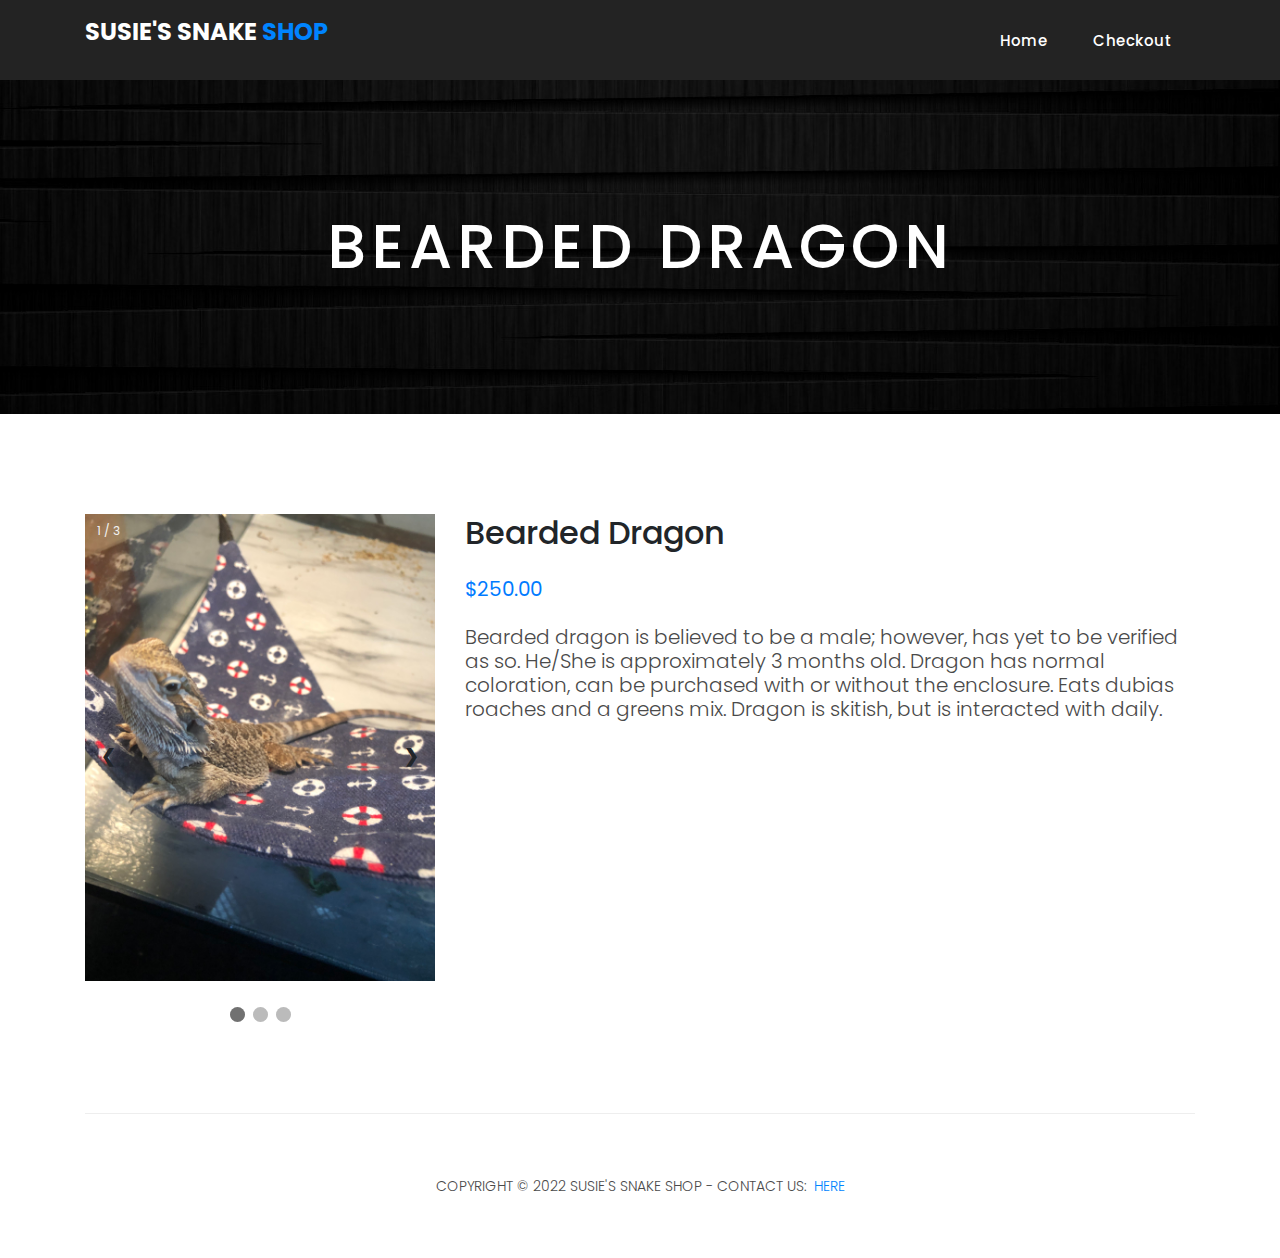
==== bearded-dragon.html @ 1cef0188 "Add files via upload" ====
<!DOCTYPE html>
<html lang="en">
  <head>

    <meta charset="utf-8">
    <meta name="viewport" content="width=device-width, initial-scale=1, shrink-to-fit=no">
    <meta name="description" content="">
    <meta name="author" content="">
    <link rel="icon" href="assets/images/favicon.ico">

    <link href="https://fonts.googleapis.com/css?family=Poppins:100,200,300,400,500,600,700,800,900&display=swap" rel="stylesheet">

    <title>SSS | Bearded Dragon</title>

    <!-- Bootstrap core CSS -->
    <link href="vendor/bootstrap/css/bootstrap.min.css" rel="stylesheet">

    <!-- Additional CSS Files -->
    <link rel="stylesheet" href="assets/css/fontawesome.css">
    <link rel="stylesheet" href="assets/css/style.css">
    <link rel="stylesheet" href="assets/css/owl.css">
    <style>
      * {box-sizing:border-box}

/* Slideshow container */
.slideshow-container {
  max-width: 1000px;
  position: relative;
  margin: auto;
}

/* Hide the images by default */
.mySlides {
  display: none;
}

/* Next & previous buttons */
.prev, .next {
  cursor: pointer;
  position: absolute;
  top: 50%;
  width: auto;
  margin-top: -22px;
  padding: 16px;
  color: white;
  font-weight: bold;
  font-size: 18px;
  transition: 0.6s ease;
  border-radius: 0 3px 3px 0;
  user-select: none;
}

/* Position the "next button" to the right */
.next {
  right: 0;
  border-radius: 3px 0 0 3px;
}

/* On hover, add a black background color with a little bit see-through */
.prev:hover, .next:hover {
  background-color: rgba(0,0,0,0.8);
}

/* Caption text */
.text {
  color: #f2f2f2;
  font-size: 15px;
  padding: 8px 12px;
  position: absolute;
  bottom: 8px;
  width: 100%;
  text-align: center;
}

/* Number text (1/3 etc) */
.numbertext {
  color: #f2f2f2;
  font-size: 12px;
  padding: 8px 12px;
  position: absolute;
  top: 0;
}

/* The dots/bullets/indicators */
.dot {
  cursor: pointer;
  height: 15px;
  width: 15px;
  margin: 0 2px;
  background-color: #bbb;
  border-radius: 50%;
  display: inline-block;
  transition: background-color 0.6s ease;
}

.active, .dot:hover {
  background-color: #717171;
}

/* Fading animation */
.fade {
  animation-name: fade;
  animation-duration: 0.13s;
}

@keyframes fade {
  from {opacity: .4} 
  to {opacity: 1}
}
    </style>
  </head>

  <body>

    <!-- ***** Preloader Start ***** -->
    <div id="preloader">
        <div class="jumper">
            <div></div>
            <div></div>
            <div></div>
        </div>
    </div>  
    <!-- ***** Preloader End ***** -->

    <!-- Header -->
    <header class="">
      <nav class="navbar navbar-expand-lg">
        <div class="container">
          <a class="navbar-brand" href="index.html"><h2>Susie's Snake <em>Shop</em></h2></a>
          <button class="navbar-toggler" type="button" data-toggle="collapse" data-target="#navbarResponsive" aria-controls="navbarResponsive" aria-expanded="false" aria-label="Toggle navigation">
            <span class="navbar-toggler-icon"></span>
          </button>
          <div class="collapse navbar-collapse" id="navbarResponsive">
            <ul class="navbar-nav ml-auto">
                <li class="nav-item">
                    <a class="nav-link" href="index.html">Home
                      <span class="sr-only">(current)</span>
                    </a>
                </li>
                <li class="nav-item"><a class="nav-link" href="https://www.paypal.com/cgi-bin/webscr?cmd=_cart&business=KZ93U49LVFB62&display=1" target="_blank">Checkout</a></li>
            </ul>
          </div>
        </div>
      </nav>
    </header>

    <!-- Page Content -->
    <div class="page-heading about-heading header-text" style="background-image: url(assets/images/bg.jpg);">
      <div class="container">
        <div class="row">
          <div class="col-md-12">
            <div class="text-content">
              <h2>Bearded Dragon</h2>
              <h2></h2>
            </div>
          </div>
        </div>
      </div>
    </div>

    <div class="products">
      <div class="container">
        <div class="row">
          <div class="col-md-4 col-xs-12">
            <div>
              <!-- Slide Show-->
              <div class="slideshow-container">

                <div class="mySlides">
                  <div class="numbertext">1 / 3</div>
                  <img src="animals/bearded-dragon/dragon1.jpg" style="width:100%">
                  <div class="text"></div>
                </div>
                
                <div class="mySlides">
                  <div class="numbertext">2 / 3</div>
                  <img src="animals/bearded-dragon/dragon2.jpg" style="width:100%">
                  <div class="text"></div>
                </div>
                
                <div class="mySlides">
                  <div class="numbertext">3 / 3</div>
                  <img src="animals/bearded-dragon/dragon3.jpg" style="width:100%">
                  <div class="text"></div>
                </div>
                
                <a class="prev" onclick="plusSlides(-1)">❮</a>
                <a class="next" onclick="plusSlides(1)">❯</a>
                
                </div>
                <br>
                
                <div style="text-align:center">
                  <span class="dot" onclick="currentSlide(1)"></span> 
                  <span class="dot" onclick="currentSlide(2)"></span> 
                  <span class="dot" onclick="currentSlide(3)"></span> 
                </div>
            </div>
            <br>
          </div>

          <div class="col-md-8 col-xs-12">
            <form action="#" method="post" class="form">
              <h2>Bearded Dragon</h2>

              <br>

              <p class="lead">
                <strong class="text-primary">$250.00</strong>
              </p>

              <br>

              <p class="lead">
              Bearded dragon is believed to be a male; however, has yet to be verified as so. He/She is approximately
              3 months old. Dragon has normal coloration, can be purchased with or without the enclosure. Eats dubias roaches
              and a greens mix. Dragon is skitish, but is interacted with daily.
              </p>

              <br> 

              <!-- BUY NOW CODE--> 
              
              <!-- END OF BUY NOW CODE--> 
            </form>
          </div>
        </div>
      </div>
    </div>

    <footer>
      <div class="container">
        <div class="row">
          <div class="col-md-12">
            <div class="inner-content">
              <p>Copyright © 2022 Susie's Snake Shop - Contact us: <a href="mailto:susiessnakeshop@gmail.com" target="_blank">Here</a></p>
            </div>
          </div>
        </div>
      </div>
    </footer>

    <!-- Bootstrap core JavaScript -->
    <script src="vendor/jquery/jquery.min.js"></script>
    <script src="vendor/bootstrap/js/bootstrap.bundle.min.js"></script>

    <!-- Additional Scripts -->
    <script src="assets/js/custom.js"></script>
    <script src="assets/js/owl.js"></script>
    <script>
      let slideIndex = 1;
      showSlides(slideIndex);
      
      function plusSlides(n) {
        showSlides(slideIndex += n);
      }
      
      function currentSlide(n) {
        showSlides(slideIndex = n);
      }
      
      function showSlides(n) {
        let i;
        let slides = document.getElementsByClassName("mySlides");
        let dots = document.getElementsByClassName("dot");
        if (n > slides.length) {slideIndex = 1}    
        if (n < 1) {slideIndex = slides.length}
        for (i = 0; i < slides.length; i++) {
          slides[i].style.display = "none";  
        }
        for (i = 0; i < dots.length; i++) {
          dots[i].className = dots[i].className.replace(" active", "");
        }
        slides[slideIndex-1].style.display = "block";  
        dots[slideIndex-1].className += " active";
      }
    </script>
  </body>

</html>
---- assets/css/style.css ----
body {
  font-family: 'Poppins', sans-serif;
  overflow-x: hidden;
  text-rendering: optimizeLegibility;
  -webkit-font-smoothing: antialiased;
  -moz-osx-font-smoothing: grayscale;
}
p {
	margin-bottom: 0px;
	font-size: 14px;
	font-weight: 300;
	color: #4a4a4a;
	line-height: 24px;
}
a {
	text-decoration: none!important;
}
ul {
	padding: 0;
	margin: 0;
	list-style: none;
}

h1,h2,h3,h4,h5,h6 {
	margin: 0px;
}

ul.social-icons li {
	display: inline-block;
	margin-right: 3px;
}

ul.social-icons li:last-child {
	margin-right: 0px;
}

ul.social-icons li a {
	width: 50px;
	height: 50px;
	display: inline-block;
	line-height: 50px;
	background-color: #eee;
	color: #121212;
	font-size: 18px;
	text-align: center;
	transition: all .3s;
}

ul.social-icons li a:hover {
	background-color: #0084ff;
	color: #fff;
}

a.filled-button {
	background-color: #0084ff;
	color: #fff;
	font-size: 14px;
	text-transform: capitalize;
	font-weight: 300;
	padding: 10px 20px;
	border-radius: 5px;
	display: inline-block;
	transition: all 0.3s;
}

a.filled-button:hover {
	background-color: #121212;
	color: #fff;
}

.section-heading {
	text-align: left;
	margin-bottom: 60px;
	border-bottom: 1px solid #eee;
}

.section-heading h2 {
	font-size: 28px;
	font-weight: 400;
	color: #1e1e1e;
	margin-bottom: 15px;
}

.page-heading {
	padding: 210px 0px 130px 0px;
	text-align: center;
	background-position: center center;
	background-repeat: no-repeat;
	background-size: cover;
}

.page-heading .text-content h4 {
	color: #0084ff;
	font-size: 22px;
	text-transform: uppercase;
	font-weight: 700;
	margin-bottom: 15px;
}

.page-heading .text-content h2 {
	color: #fff;
	font-size: 62px;
	text-transform: uppercase;
	letter-spacing: 5px;
}

#preloader {
  overflow: hidden;
  background: #0084ff;
  left: 0;
  right: 0;
  top: 0;
  bottom: 0;
  position: fixed;
  z-index: 9999999;
  color: #fff;
}

#preloader .jumper {
  left: 0;
  top: 0;
  right: 0;
  bottom: 0;
  display: block;
  position: absolute;
  margin: auto;
  width: 50px;
  height: 50px;
}

#preloader .jumper > div {
  background-color: #fff;
  width: 10px;
  height: 10px;
  border-radius: 100%;
  -webkit-animation-fill-mode: both;
  animation-fill-mode: both;
  position: absolute;
  opacity: 0;
  width: 50px;
  height: 50px;
  -webkit-animation: jumper 1s 0s linear infinite;
  animation: jumper 1s 0s linear infinite;
}

#preloader .jumper > div:nth-child(2) {
  -webkit-animation-delay: 0.33333s;
  animation-delay: 0.33333s;
}

#preloader .jumper > div:nth-child(3) {
  -webkit-animation-delay: 0.66666s;
  animation-delay: 0.66666s;
}

@-webkit-keyframes jumper {
  0% {
    opacity: 0;
    -webkit-transform: scale(0);
    transform: scale(0);
  }
  5% {
    opacity: 1;
  }
  100% {
    -webkit-transform: scale(1);
    transform: scale(1);
    opacity: 0;
  }
}

@keyframes jumper {
  0% {
    opacity: 0;
    -webkit-transform: scale(0);
    transform: scale(0);
  }
  5% {
    opacity: 1;
  }
  100% {
    opacity: 0;
  }
}


/* Header Style */
header {
	position: absolute;
	z-index: 99999;
	width: 100%;
	height: 80px;
	background-color: #232323;
	-webkit-transition: all 0.3s ease-in-out 0s;
    -moz-transition: all 0.3s ease-in-out 0s;
    -o-transition: all 0.3s ease-in-out 0s;
    transition: all 0.3s ease-in-out 0s;
}
header .navbar {
	padding: 17px 0px;
}
.background-header .navbar {
	padding: 17px 0px;
}
.background-header {
	top: 0;
	position: fixed;
	background-color: #fff!important;
	box-shadow: 0px 1px 10px rgba(0,0,0,0.1);
}
.background-header .navbar-brand h2 {
	color: #121212!important;
}
.background-header .navbar-nav a.nav-link {
	color: #1e1e1e!important;
}
.background-header .navbar-nav .nav-link:hover,
.background-header .navbar-nav .active>.nav-link,
.background-header .navbar-nav .nav-link.active,
.background-header .navbar-nav .nav-link.show,
.background-header .navbar-nav .show>.nav-link {
	color: #0084ff!important;
}
.navbar .navbar-brand {
	float: 	left;
	margin-top: -12px;
	outline: none;
}
.navbar .navbar-brand h2 {
	color: #fff;
	text-transform: uppercase;
	font-size: 24px;
	font-weight: 700;
	-webkit-transition: all .3s ease 0s;
    -moz-transition: all .3s ease 0s;
    -o-transition: all .3s ease 0s;
    transition: all .3s ease 0s;
}
.navbar .navbar-brand h2 em {
	font-style: normal;
	color: #0084ff;
}
#navbarResponsive {
	z-index: 999;
}
.navbar-collapse {
	text-align: center;
}
.navbar .navbar-nav .nav-item {
	margin: 0px 15px;
}
.navbar .navbar-nav a.nav-link {
	text-transform: capitalize;
	font-size: 15px;
	font-weight: 500;
	letter-spacing: 0.5px;
	color: #fff;
	transition: all 0.5s;
	margin-top: 5px;
}
.navbar .navbar-nav .nav-link:hover,
.navbar .navbar-nav .active>.nav-link,
.navbar .navbar-nav .nav-link.active,
.navbar .navbar-nav .nav-link.show,
.navbar .navbar-nav .show>.nav-link {
	color: #fff;
	padding-bottom: 25px;
	border-bottom: 3px solid #0084ff;
}
.navbar .navbar-toggler-icon {
	background-image: none;
}
.navbar .navbar-toggler {
	border-color: #fff;
	background-color: #fff;	
	height: 36px;
	outline: none;
	border-radius: 0px;
	position: absolute;
	right: 30px;
	top: 20px;
}
.navbar .navbar-toggler-icon:after {
	content: '\f0c9';
	color: #0084ff;
	font-size: 18px;
	line-height: 26px;
	font-family: 'FontAwesome';
}



/* Banner Style */
.banner {
	position: relative;
	text-align: center;
	padding-top: 80px;
}

.banner-item-01 {
	padding: 300px 0px;
	background-image: url(../images/bg.jpg);
	background-size: cover;
	background-repeat: no-repeat;
	background-position: center center;
}

.banner-item-02 {
	padding: 300px 0px;
	background-image: url(../images/slider-image-2-1920x600.jpg);
	background-size: cover;
	background-repeat: no-repeat;
	background-position: center center;
}

.banner-item-03 {
	padding: 300px 0px;
	background-image: url(../images/slider-image-3-1920x600.jpg);
	background-size: cover;
	background-repeat: no-repeat;
	background-position: center center;
}

.banner .banner-item {
	max-height: 600px;
}

.banner .text-content {
	position: absolute;
	top: 50%;
	transform: translateY(-50%);
	text-align: center;
	width: 100%;
}

.banner .text-content h4 {
	color: #0084ff;
	font-size: 22px;
	text-transform: uppercase;
	font-weight: 700;
	margin-bottom: 15px;
}

.banner .text-content h2 {
	color: #fff;
	font-size: 62px;
	text-transform: uppercase;
	letter-spacing: 5px;
}

.owl-banner .owl-dots .owl-dot {
  border-radius: 3px;
}
.owl-banner .owl-dots {
    display: -webkit-box;
    display: -webkit-flex;
    display: -ms-flexbox;
    display: flex;
    -ms-flex-pack: center;
    -webkit-justify-content: center;
    justify-content: center;
    position: absolute;
    left: 50%;
    transform: translateX(-50%);
    bottom: 30px;
}
.owl-banner .owl-dots .owl-dot {
    width: 10px;
    height: 10px;
    border-radius: 50%;
    margin: 0 10px;
    background-color: #fff;
    opacity: 0.5;
}
.owl-banner .owl-dots .owl-dot:focus {
    outline: none
}
.owl-banner .owl-dots .owl-dot.active {
    background-color: #fff;
    opacity: 1;
}



/* Latest Produtcs */

.latest-products {
	margin-top: 100px;
}

.section-heading a {
	float: right;
	margin-top: -35px;
	text-transform: uppercase;
	font-size: 13px;
	font-weight: 700;
	color: #0084ff;
}

.product-item {
	border: 1px solid #eee;
	margin-bottom: 30px;
}

.product-item .down-content {
	padding: 30px;
	position: relative;
}

.product-item img {
	width: 100%;
	overflow: hidden;
}

.product-item .down-content h4 {
	font-size: 17px;
	color: #1a6692;
	margin-bottom: 20px;
}

.product-item .down-content h6 {
	font-size: 18px;
	margin-bottom: 15px;
	color: #121212;
}

.product-item .down-content h6 small{
	color: #999;
}

.product-item .down-content p {
	margin-bottom: 20px;
}

.product-item .down-content ul li {
	display: inline-block;
}

.product-item .down-content ul li i {
	color: #0084ff;
	font-size: 14px;
}

.product-item .down-content span {
	position: absolute;
	right: 30px;
	bottom: 30px;
	font-size: 13px;
	color: #0084ff;
	font-weight: 500;
}

.product-item .down-content span a {
	color: #0084ff;
	display: inline-block;
	margin-bottom: 3px;
}

.modal-dialog { 
	margin-top: 10%; 
}

/* Best Features */

.about-features {
	margin-top: 100px!important;
}

.about-features p {
	border-bottom: 1px solid #eee;
	padding-bottom: 20px;
}

.about-features .container .row {
	padding-bottom: 0px!important;
	border-bottom: none!important;
}

.best-features {
	margin-top: 50px;
}

.best-features .container .row {
	border-bottom: 1px solid #eee;
	padding-bottom: 60px;
}

.best-features img {
	width: 100%;
	overflow: hidden;
}

.best-features h4 {
	font-size: 17px;
	color: #1a6692;
	margin-bottom: 20px;
}

.best-features ul.featured-list li {
	display: block;
	margin-bottom: 10px;
}

.best-features p {
	margin-bottom: 25px;
}

.best-features ul.featured-list li a {
	font-size: 14px;
	color: #4a4a4a;
	font-weight: 300;
	transition: all .3s;
	position: relative;
	padding-left: 13px;
}

.best-features ul.featured-list li a:before {
	content: '';
	width: 5px;
	height: 5px;
	display: inline-block;
	background-color: #4a4a4a;
	position: absolute;
	left: 0;
	transition: all .3s;
	top: 8px;
}

.best-features ul.featured-list li a:hover {
	color: #0084ff;
}

.best-features ul.featured-list li a:hover::before {
	background-color: #0084ff;
}

.best-features .filled-button {
	margin-top: 20px;
}





/* Call To Action */

.call-to-action .inner-content {
	margin-top: 60px;
	padding: 30px;
	background-color: #f7f7f7;
	border-radius: 5px;
}

.call-to-action .inner-content h4 {
	font-size: 17px;
	color: #1a6692;
	margin-bottom: 15px;
}

.call-to-action .inner-content em {
	font-style: normal;
	font-weight: 700;
}

.call-to-action .inner-content .col-md-4 {
	text-align: right;
}

.call-to-action .inner-content .filled-button {
	margin-top: 12px;
}




/* Footer */

footer {
	text-align: center;
}

footer .inner-content {
	border-top: 1px solid #eee;
	margin-top: 60px;
	padding: 60px 0px;
}

footer .inner-content p {
	text-transform: uppercase;
}

footer .inner-content p a {
	color: #0084ff;
	margin-left: 3px;
}




/* Product Page */

.products {
	margin-top: 100px;
}

.products .filters {
	text-align: center;
	border-bottom: 1px solid #eee;
	padding-bottom: 10px;
	margin-bottom: 60px;
}

.products .filters li {
	text-transform: uppercase;
	font-size: 13px;
	font-weight: 700;
	color: #121212;
	display: inline-block;
	margin: 0px 10px;
	transition: all .3s;
	cursor: pointer;
}

.products .filters ul li.active,
.products .filters ul li:hover {
  color: #0084ff;
}

.dropdown-menu { 
	border-radius: 0;
}

.dropdown-item { 
	padding: .5rem 1.5rem; 
}

.page-heading {
	position:relative;
}
.page-heading:before {
	content:'';
	position:absolute;
	top:0;
	left:0;
	bottom:0;
	right:0;
	background-color:rgba(0,0,0,.7);
}
.page-heading .container {
	position:relative;
	z-index: 2;
}
.products ul.pages {
	margin-top: 30px;
	text-align: center;
}

.products ul.pages li {
	display: inline-block;
	margin: 0px 2px;
}

.products ul.pages li a {
	width: 44px;
	height: 44px;
	display: inline-block;
	line-height: 42px;
	border: 1px solid #eee;
	font-size: 15px;
	font-weight: 700;
	color: #121212;
	transition: all .3s;
}

.products ul.pages li a:hover,
.products ul.pages li.active a {
	background-color: #0084ff;
	border-color: #0084ff;
	color: #fff;
}



/* Team Members */

.team-members {
	margin-top: 100px;
}

.team-member {
	border: 1px solid #eee;
	margin-bottom: 30px;
}

.team-member img {
	width: 100%;
	overflow: hidden;
}

.team-member .down-content {
	padding: 30px;
	text-align: center;
}

.team-member .thumb-container {
	position: relative;
}

.team-member .thumb-container .hover-effect {
	position: absolute;
	background-color: #0084ff;
	top: 0;
	left: 0;
	width: 100%;
	height: 100%;
	opacity: 0;
	visibility: hidden;
	transition: all .5s;
}

.team-member .thumb-container .hover-effect .hover-content {
	position: absolute;
	display: inline-block;
	width: 100%;
	text-align: center;
	top: 50%;
	transform: translateY(-50%);
}

.team-member .thumb-container .hover-effect .hover-content ul.social-icons li a:hover {
	background-color: #fff;
	color: #0084ff;
}

.team-member:hover .hover-effect {
	visibility: visible;
	opacity: 1;
}

.team-member .down-content h4 {
	font-size: 17px;
	color: #1a6692;
	margin-bottom: 8px;
}

.team-member .down-content span {
	display: block;
	font-size: 13px;
	color: #0084ff;
	font-weight: 500;
	margin-bottom: 20px;
}




/* Services */

.services {
	background-position: center center;
	background-repeat: no-repeat;
	background-size: cover;
	background-attachment: fixed;
	padding: 100px 0px;
}

.services .section-heading h2 { 
	color: #fff; 
}

.service-item {
	text-align: center;
	margin-bottom: 30px;
}

.service-item .icon {
	background-color: #f7f7f7;
	padding: 40px;
}

.service-item .icon i {
	width: 100px;
	height: 100px;
	display: inline-block;
	text-align: center;
	line-height: 100px;
	background-color: #0084ff;
	color: #fff;
	font-size: 32px;
}

.service-item .down-content {
	background-color: #fff;
	padding: 40px 30px;
}

.service-item .down-content h4 {
	font-size: 17px;
	color: #1a6692;
	margin-bottom: 20px;
}

.service-item .down-content h6 { 
	margin-bottom: 15px;
}

.service-item .down-content p {
	margin-bottom: 25px;
}

.services-item-image { 
	display: block; 
}

.n-m { 
	margin: 0!important; 
}

.owl-clients button.owl-dot { 
	background: #f1f1f1!important; 
	width: 10px!important; 
	height: 10px!important; 
	margin: 0 10px!important; 
	border-radius: 50%;
}

.owl-clients button.owl-dot.active { 
	background: #0084ff!important; 
}

/* Clients */

.happy-clients {
	margin-top: 100px;
	margin-bottom: 40px;
}

.happy-clients .client-item img {
	max-width: 100%;
	overflow: hidden;
	transition: all .3s;
	cursor: pointer;
}

.client-item h6 { 
	line-height: 1.6;  
}

.happy-clients .client-item img:hover {
	opacity: 0.8;
}




/* Find Us */

.find-us {
	margin-top: 100px;
}

.find-us p {
	border-bottom: 1px solid #eee;
	padding-bottom: 30px;
	margin-bottom: 30px;
}

.find-us h4 {
	font-size: 17px;
	color: #1a6692;
	margin-bottom: 20px;
}

.find-us .left-content {
	margin-left: 30px;
}



/* Send Message */

.send-message {
	margin-top: 100px;
}

.contact-form select,
.contact-form .form-control {
	font-size: 14px;
	width: 100%;
	height: 44px;
	display: inline-block;
	line-height: 42px;
	border: 1px solid #eee;
	border-radius: 0px;
	margin-bottom: 30px;
}

.contact-form select:focus,
.contact-form .form-control:focus {
	box-shadow: none;
	border: 1px solid #eee;
}

.contact-form textarea {
	font-size: 14px;
	width: 100%;
	min-width: 100%;
	min-height: 120px;
	height: 120px;
	max-height: 180px;
	border: 1px solid #eee;
	border-radius: 0px;
	margin-bottom: 30px;
}

.contact-form textarea:focus {
	box-shadow: none;
	border: 1px solid #eee;
}

.contact-form button.filled-button {
	background-color: #0084ff;
	color: #fff;
	font-size: 14px;
	text-transform: capitalize;
	font-weight: 300;
	padding: 10px 20px;
	border-radius: 5px;
	display: inline-block;
	transition: all 0.3s;
	border: none;
	outline: none;
	cursor: pointer;
}

.contact-form button.filled-button:hover {
	background-color: #121212;
	color: #fff;
}

.accordion {
	margin-left: 30px;
}

.accordion a {
	cursor: pointer;
	font-size: 17px;
	color: #1a6692!important;
	margin-bottom: 20px;
	transition: all .3s;
}

.accordion a:hover {
	color: #0084ff!important;
}

.accordion a.active {
  color: #0084ff!important;
}

.accordion li .content {
  display: none;
  margin-top: 10px;
}

.accordion li:first-child {
	border-top: 1px solid #eee;
}

.accordion li {
	border-bottom: 1px solid #eee;
	padding: 15px 0px;
}

.section-background { 
	background: #f1f1f1; 
}

.section {
	padding: 30px 0;
}

.section p {
	margin-bottom: 15px;
}

.section .section-heading {
	margin-bottom: 45px;
}


/* Responsive Style */
@media (max-width: 768px) {
	.banner .text-content {
		width: 90%;
		margin-left: 5%;
	}
	.banner .text-content h4 {
		font-size: 22px;
	}

	.banner .text-content h2 {
		font-size: 36px;
		letter-spacing: 0.5px;
	}
	.banner-item-01,
	.banner-item-02,
	.banner-item-03 {
		padding: 180px 0px;
	}
	.page-heading .text-content h4 {
		font-size: 22px;
	}

	.page-heading .text-content h2 {
		font-size: 36px;
		letter-spacing: 0.5px;
	}
	.section-heading a {
		float: none;
		margin-top: 0px;
		display: block;
		margin-bottom: 20px;
	}
	.product-item .down-content h4 {
		margin-bottom: 20px!important;
	}
	.best-features .left-content {
		margin-bottom: 30px;
	}
	.call-to-action .inner-content {
		text-align: center;
	}
	.call-to-action .inner-content .filled-button {
		text-align: center;
		width: 100%;
		margin-top: 20px;
	}
	.about-features img {
		margin-bottom: 30px;
	}
	.service-item {
		margin-bottom: 30px;
	}
	.find-us #map {
		margin-bottom: 30px;
	}
	.find-us .left-content {
		margin-left: 0px;
	}
	.send-message .accordion {
		margin-top: 30px;
		margin-left: 0px;
	}
}

@media (max-width: 992px) {
	.navbar .navbar-brand {
		position: absolute;
		left: 30px;
		top: 32px;
	}
	.navbar .navbar-brand {
		width: auto;
	}
	.navbar:after {
		display: none;
	}
	#navbarResponsive {
	    z-index: 99999;
	    position: absolute;
	    top: 80px;
	    left: 0;
	    width: 100%;
	    text-align: center;
	    background-color: #fff;
	    box-shadow: 0px 10px 10px rgba(0,0,0,0.1);
	}
	.navbar .navbar-nav .nav-item {
		border-bottom: 1px solid #eee;
	}
	.navbar .navbar-nav .nav-item:last-child {
		border-bottom: none;
	}
	.navbar .navbar-nav a.nav-link {
		padding: 15px 0px;
		color: #1e1e1e!important;
	}
	.navbar .navbar-nav .nav-link:hover,
	.navbar .navbar-nav .active>.nav-link,
	.navbar .navbar-nav .nav-link.active,
	.navbar .navbar-nav .nav-link.show,
	.navbar .navbar-nav .show>.nav-link {
		color: #0084ff!important;
		border-bottom: none!important;
		padding-bottom: 15px;
	}
	.product-item .down-content h4 {
		margin-bottom: 10px;
	}
	.product-item .down-content h6 {
		margin-bottom: 20px;
	}
}
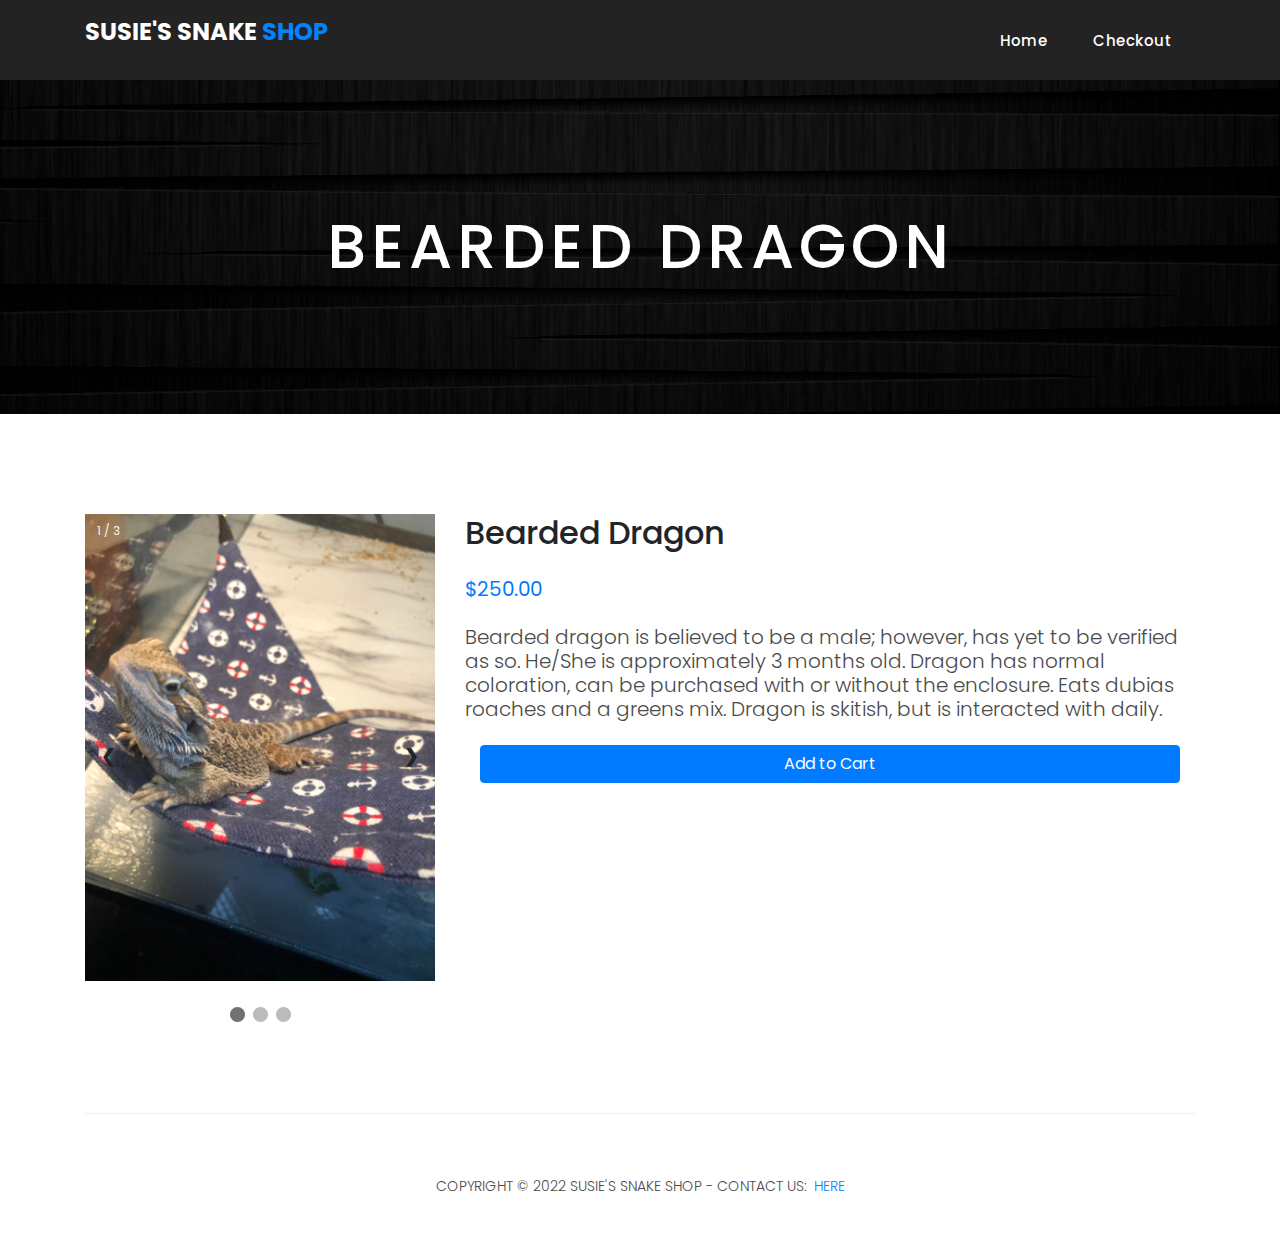
==== commit ff788041: "Add files via upload" ====
--- a/bearded-dragon.html
+++ b/bearded-dragon.html
@@ -220,7 +220,9 @@
               <br> 
 
               <!-- BUY NOW CODE--> 
-              
+              <div class="col-md-12">
+                <a href="https://www.paypal.com/cgi-bin/webscr?cmd=_s-xclick&hosted_button_id=3R2RSDZVJCEFU" class="btn btn-primary btn-block" target="_blank">Add to Cart</a>
+              </div>
               <!-- END OF BUY NOW CODE--> 
             </form>
           </div>
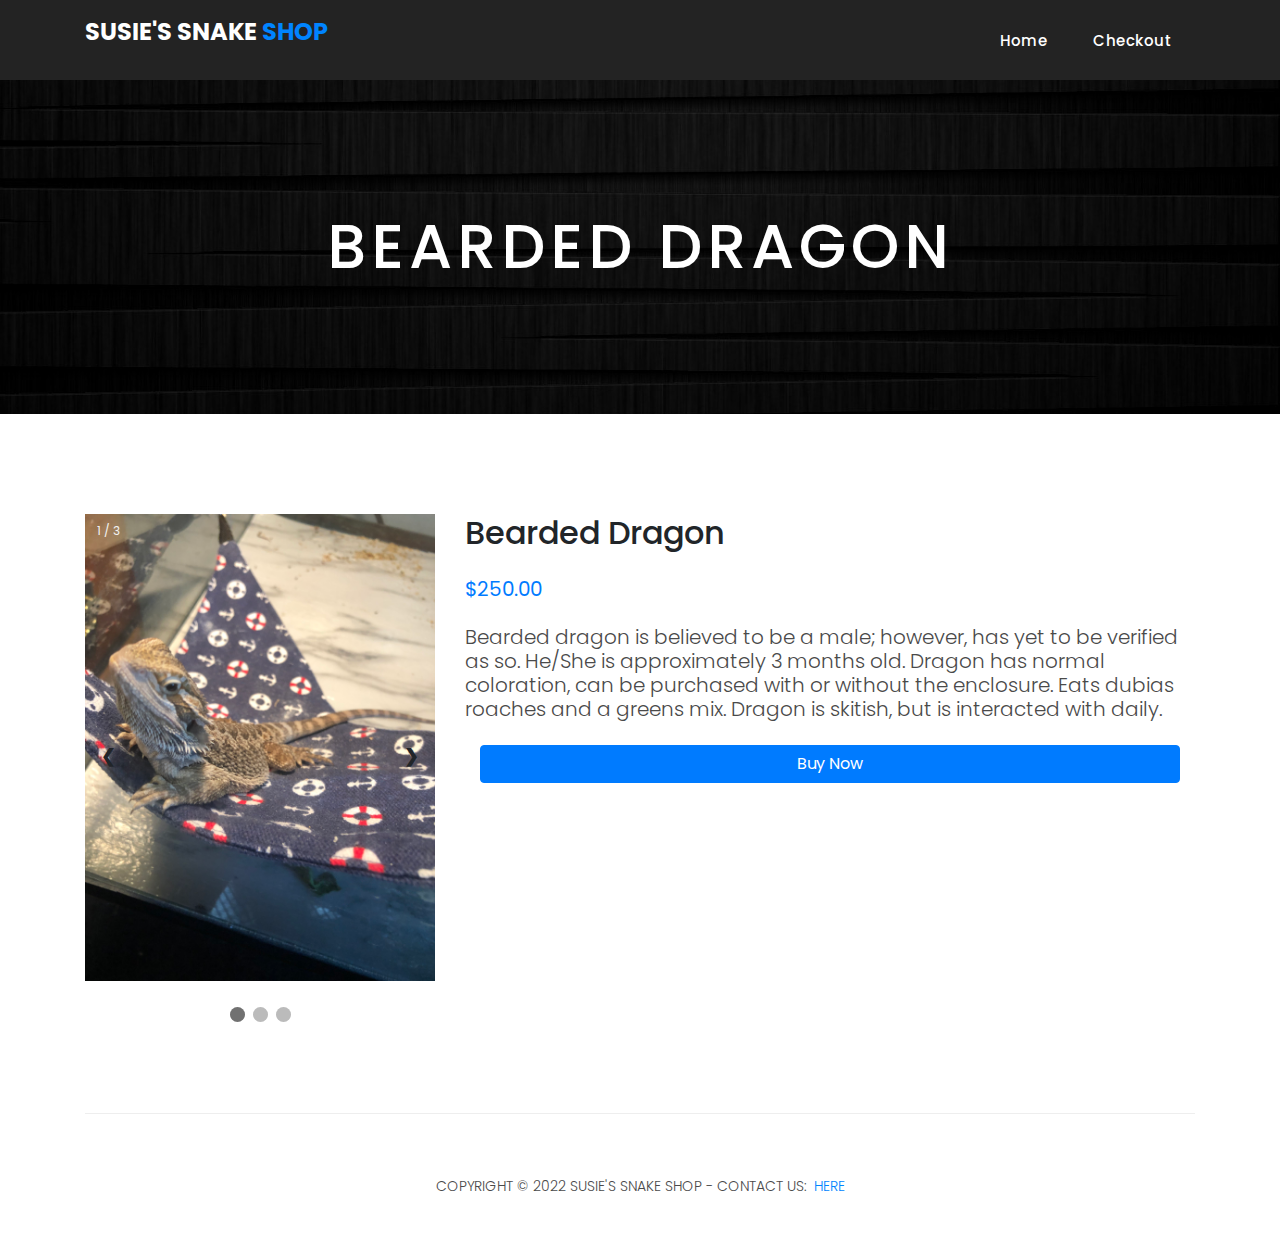
==== commit 3923deec: "Add files via upload" ====
--- a/bearded-dragon.html
+++ b/bearded-dragon.html
@@ -221,7 +221,7 @@
 
               <!-- BUY NOW CODE--> 
               <div class="col-md-12">
-                <a href="https://www.paypal.com/cgi-bin/webscr?cmd=_s-xclick&hosted_button_id=3R2RSDZVJCEFU" class="btn btn-primary btn-block" target="_blank">Add to Cart</a>
+                <a href="https://www.paypal.com/cgi-bin/webscr?cmd=_s-xclick&hosted_button_id=3R2RSDZVJCEFU" class="btn btn-primary btn-block" target="_blank">Buy Now</a>
               </div>
               <!-- END OF BUY NOW CODE--> 
             </form>
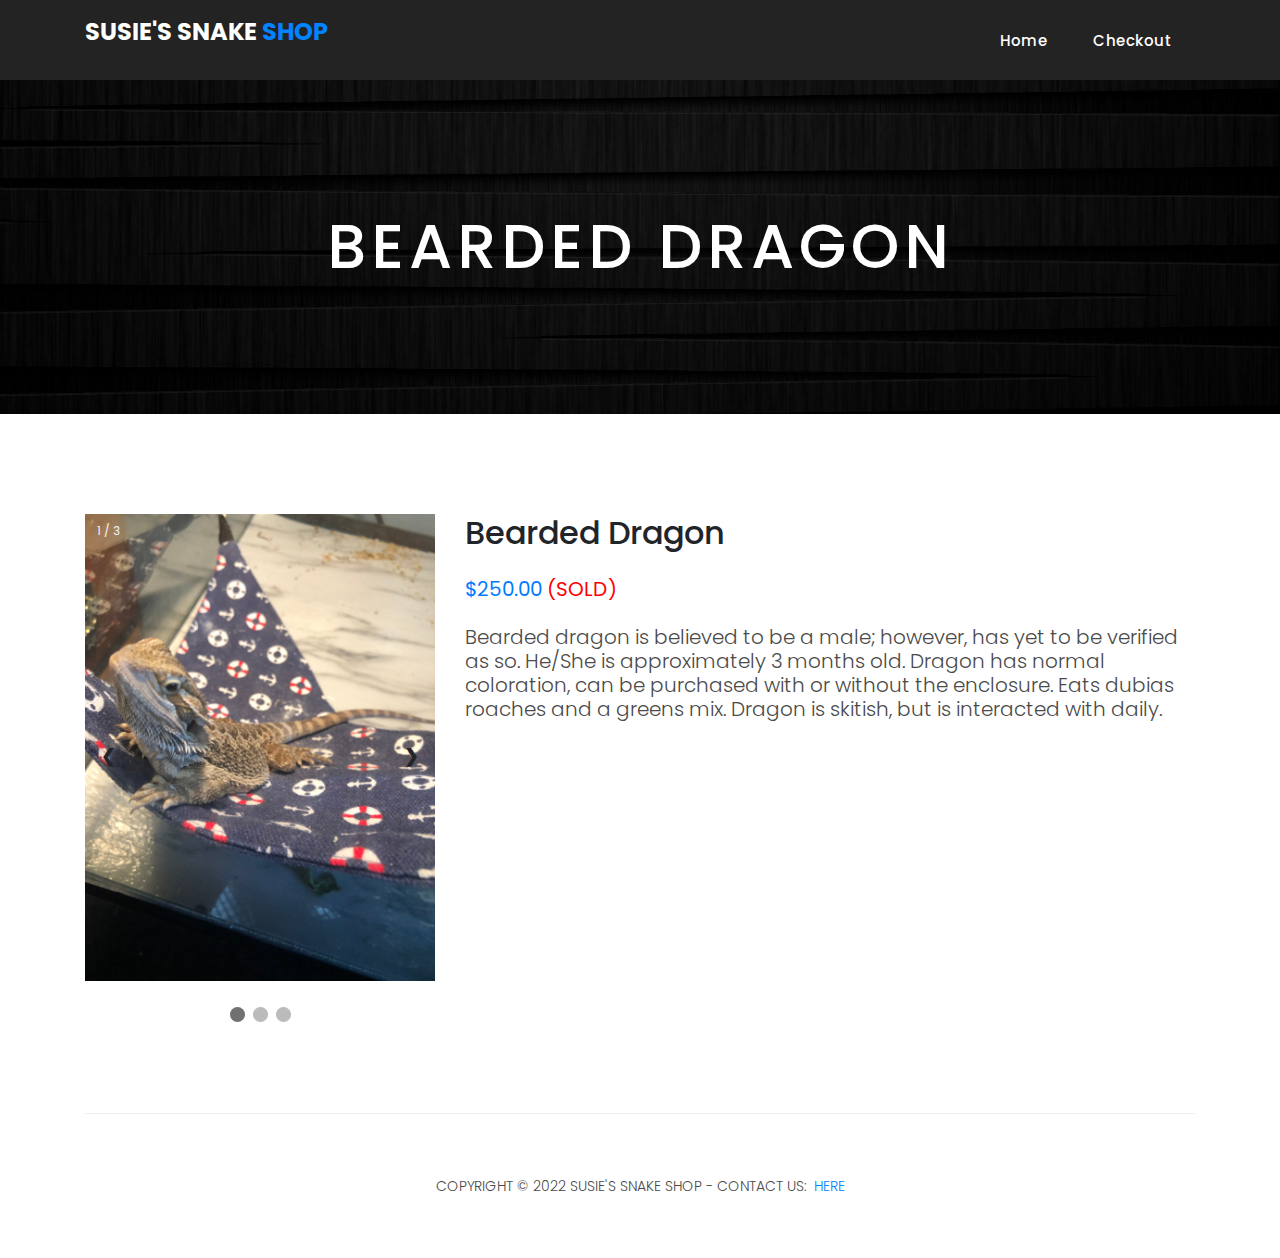
==== commit 00351465: "Add files via upload" ====
--- a/bearded-dragon.html
+++ b/bearded-dragon.html
@@ -206,7 +206,7 @@
               <br>
 
               <p class="lead">
-                <strong class="text-primary">$250.00</strong>
+                <strong class="text-primary">$250.00 <font color="red">(SOLD)</font></strong>
               </p>
 
               <br>
@@ -220,9 +220,7 @@
               <br> 
 
               <!-- BUY NOW CODE--> 
-              <div class="col-md-12">
-                <a href="https://www.paypal.com/cgi-bin/webscr?cmd=_s-xclick&hosted_button_id=3R2RSDZVJCEFU" class="btn btn-primary btn-block" target="_blank">Buy Now</a>
-              </div>
+              
               <!-- END OF BUY NOW CODE--> 
             </form>
           </div>
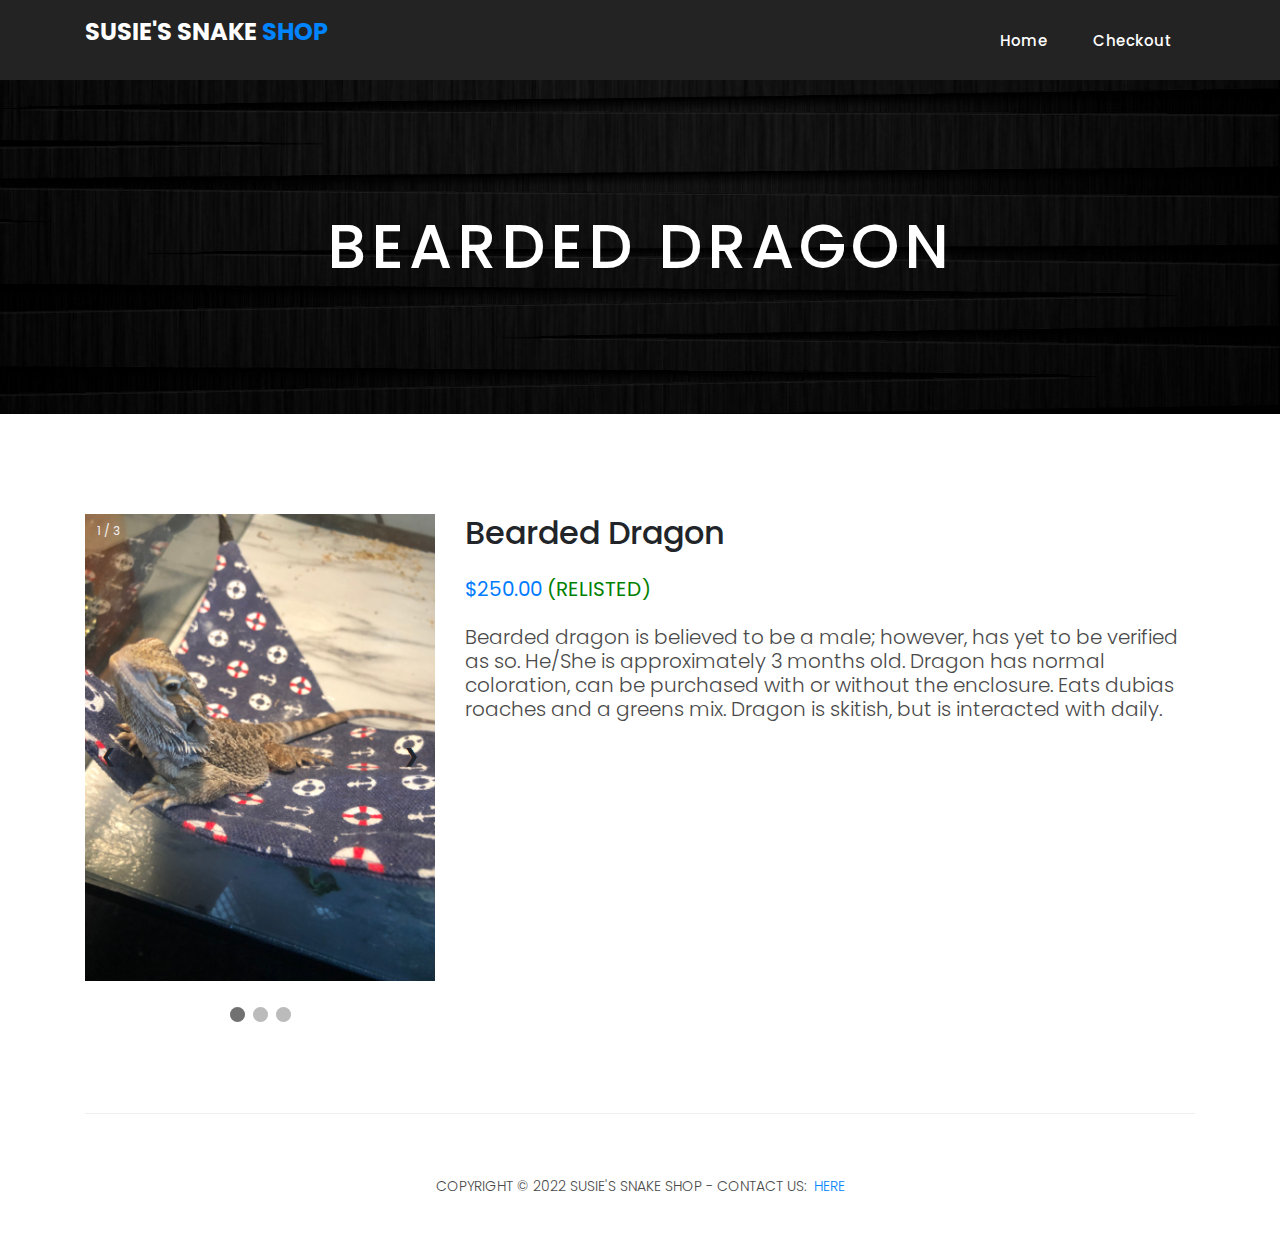
==== commit c44159a1: "Update bearded-dragon.html" ====
--- a/bearded-dragon.html
+++ b/bearded-dragon.html
@@ -206,7 +206,7 @@
               <br>
 
               <p class="lead">
-                <strong class="text-primary">$250.00 <font color="red">(SOLD)</font></strong>
+                <strong class="text-primary">$250.00 <font color="green">(RELISTED)</font></strong>
               </p>
 
               <br>
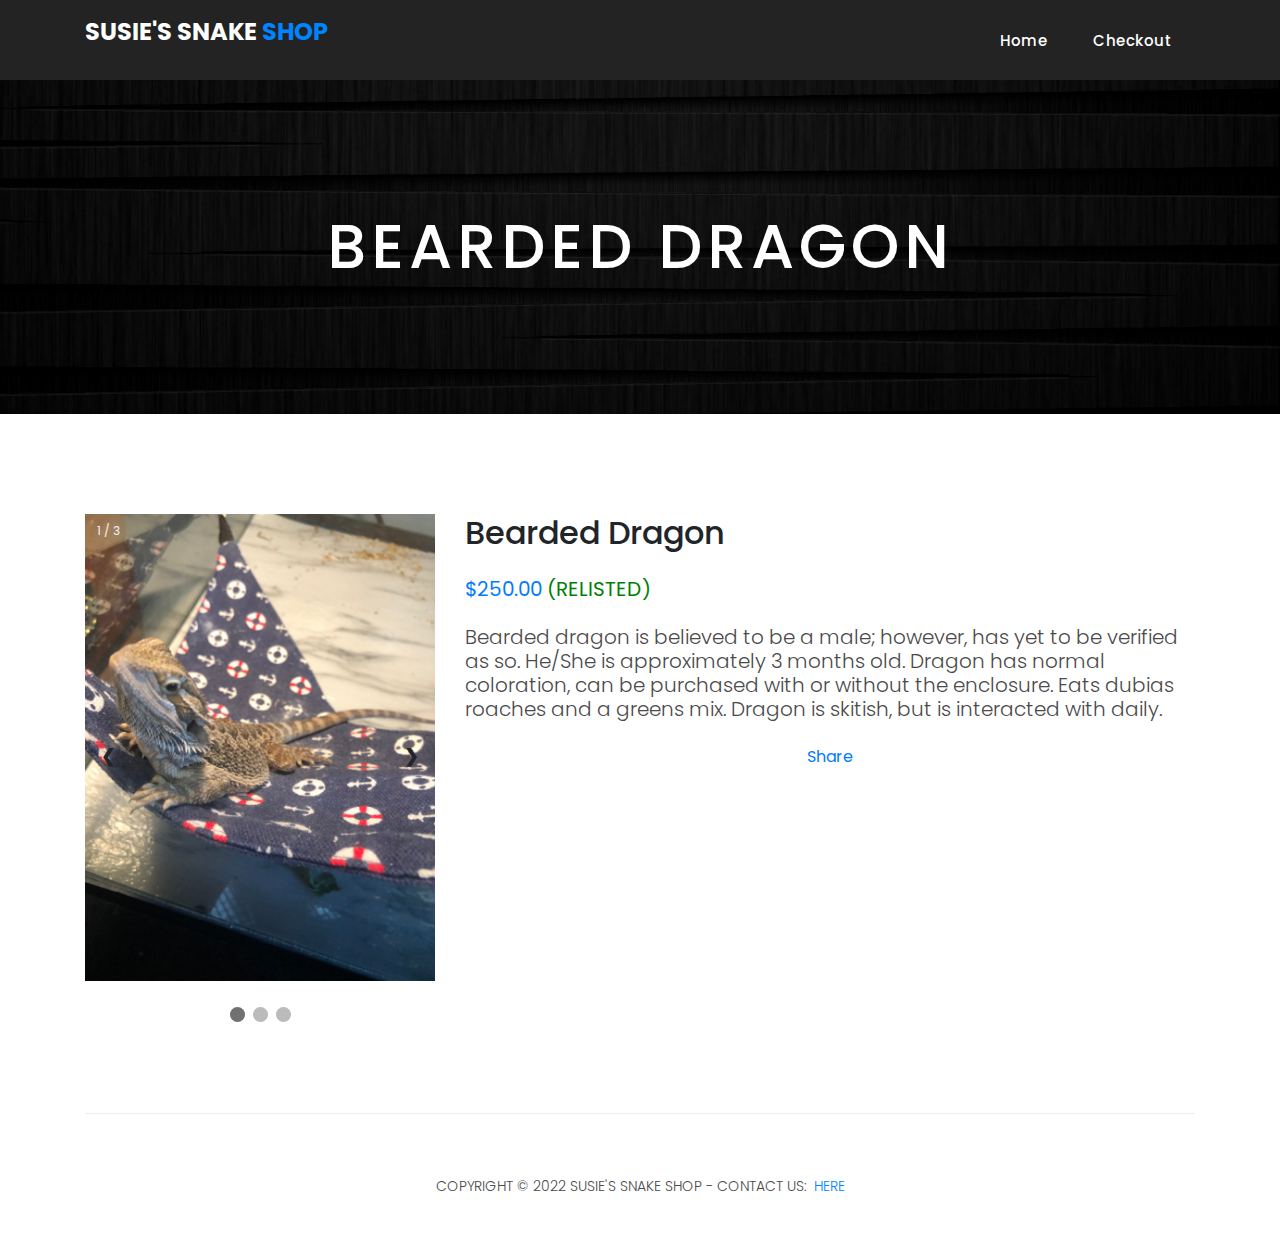
==== commit 20afaa88: "Add files via upload" ====
--- a/bearded-dragon.html
+++ b/bearded-dragon.html
@@ -111,6 +111,10 @@
   </head>
 
   <body>
+    <!-- Facebook Share Code -->
+    <div id="fb-root"></div>
+    <script async defer crossorigin="anonymous" src="https://connect.facebook.net/en_US/sdk.js#xfbml=1&version=v14.0&appId=879184062479705&autoLogAppEvents=1" nonce="7aATI7H5"></script>
+    <!-- End of Facebook Share Code-->
 
     <!-- ***** Preloader Start ***** -->
     <div id="preloader">
@@ -222,6 +226,12 @@
               <!-- BUY NOW CODE--> 
               
               <!-- END OF BUY NOW CODE--> 
+
+              <!-- SHARE NOW CODE -->
+              <center>
+              <div class="fb-share-button" data-href="https://abel-web-designs.github.io/Susies-Snake-Shop/bearded-dragon.html" data-layout="button_count" data-size="large"><a target="_blank" href="https://www.facebook.com/sharer/sharer.php?u=https%3A%2F%2Fabel-web-designs.github.io%2FSusies-Snake-Shop%2Fbearded-dragon.html&amp;src=sdkpreparse" class="fb-xfbml-parse-ignore">Share</a></div>
+              </center>
+              <!-- END OF SHARE NOW CODE-->
             </form>
           </div>
         </div>
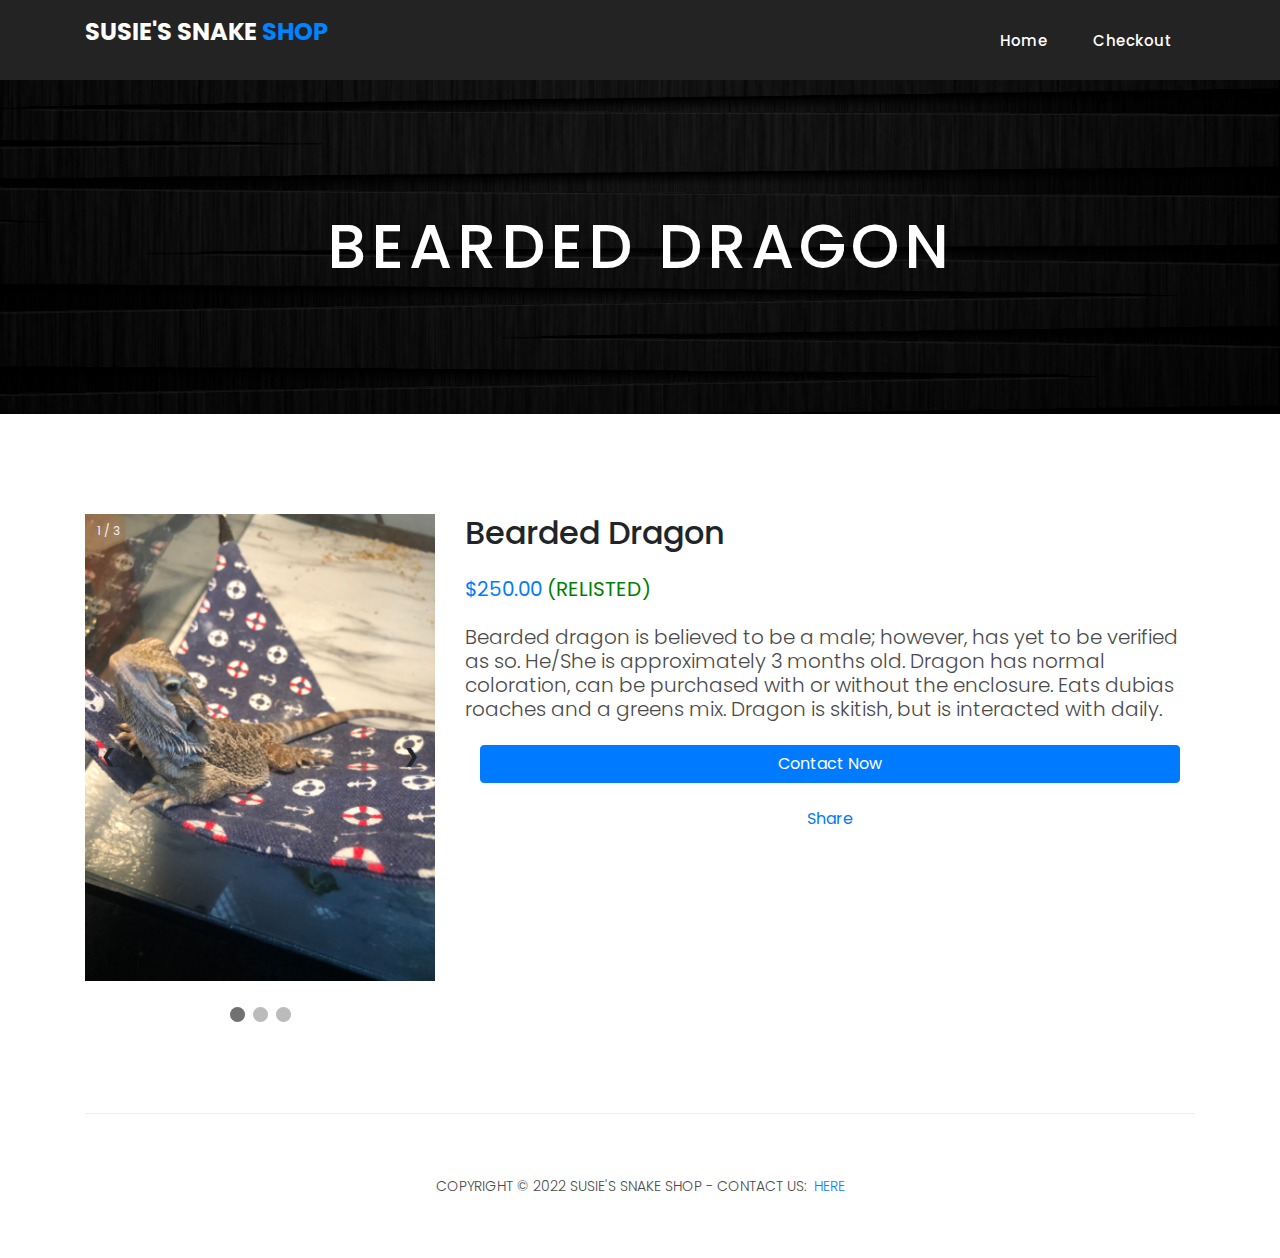
==== commit 2f48b5ad: "Add files via upload" ====
--- a/bearded-dragon.html
+++ b/bearded-dragon.html
@@ -224,9 +224,11 @@
               <br> 
 
               <!-- BUY NOW CODE--> 
-              
+              <div class="col-md-12">
+                <a href="mailto:abc@example.com?subject=Bearded%20Dragon%20Inquiry" class="btn btn-primary btn-block" target="_blank">Contact Now</a>
+              </div>
               <!-- END OF BUY NOW CODE--> 
-
+              <br>
               <!-- SHARE NOW CODE -->
               <center>
               <div class="fb-share-button" data-href="https://abel-web-designs.github.io/Susies-Snake-Shop/bearded-dragon.html" data-layout="button_count" data-size="large"><a target="_blank" href="https://www.facebook.com/sharer/sharer.php?u=https%3A%2F%2Fabel-web-designs.github.io%2FSusies-Snake-Shop%2Fbearded-dragon.html&amp;src=sdkpreparse" class="fb-xfbml-parse-ignore">Share</a></div>
